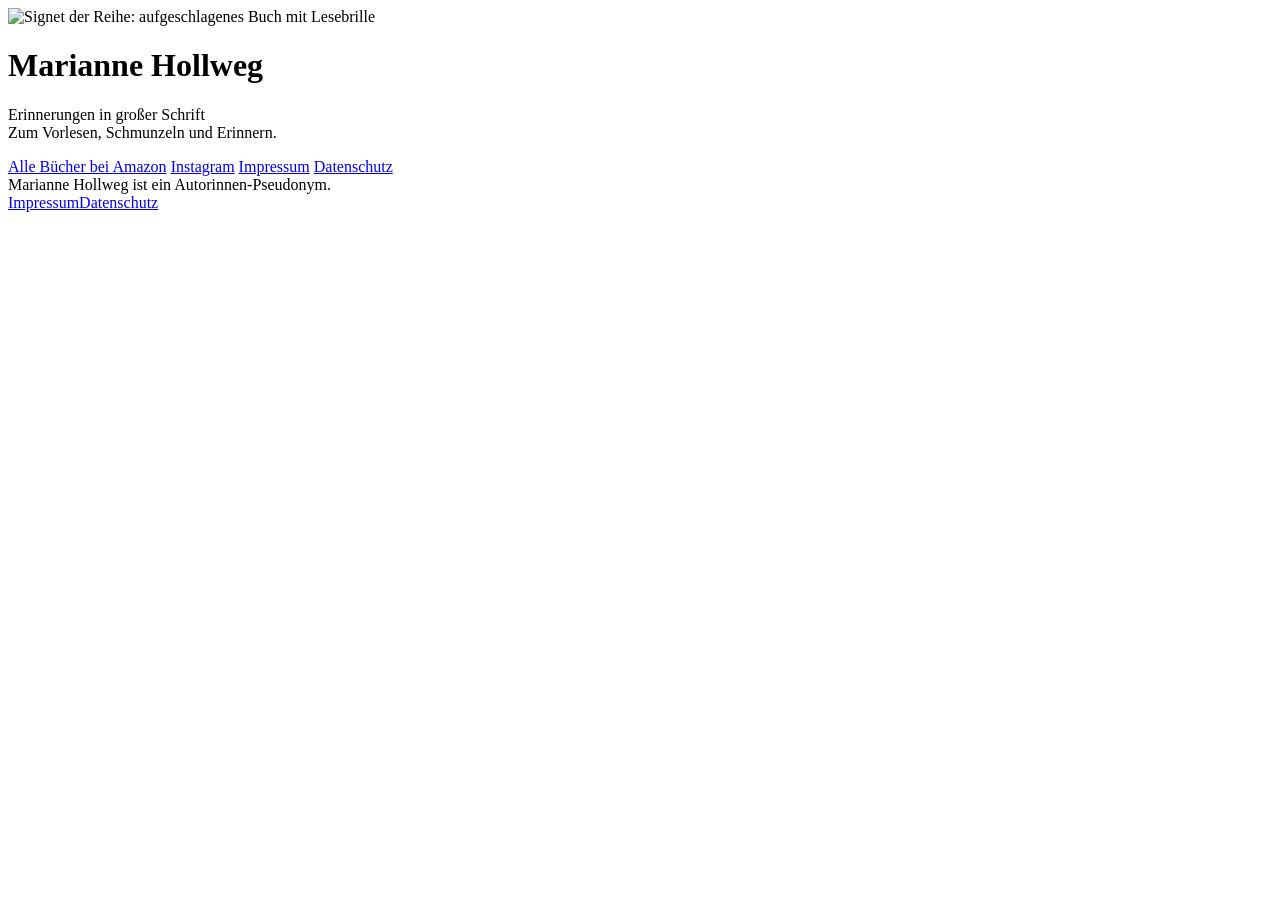
==== index.html @ cd0ddcd4 "Seite aktualisiert: index.html" ====
<!doctype html>
<html lang="de">
<head>
<meta charset="utf-8">
<meta name="viewport" content="width=device-width, initial-scale=1">
<title>Marianne Hollweg – Erinnerungen in großer Schrift</title>
<meta name="description" content="Geschichten von früher in großer Schrift. Zum Vorlesen, Schmunzeln und Erinnern.">
<link rel="stylesheet" href="style.css">
</head>
<body>
<main>
  <div class="kopf">
    <img src="logo.jpg" alt="Signet der Reihe: aufgeschlagenes Buch mit Lesebrille">
    <h1>Marianne Hollweg</h1>
    <p class="unterzeile">Erinnerungen in großer Schrift<br>Zum Vorlesen, Schmunzeln und Erinnern.</p>
  </div>

  <a class="knopf" href="https://www.amazon.de/stores/author/B0HMJ6S78Z">Alle Bücher bei Amazon</a>
  <a class="knopf hell" href="https://www.instagram.com/erinnern.in.grosser.schrift/">Instagram</a>
  <a class="knopf hell" href="impressum.html">Impressum</a>
  <a class="knopf hell" href="datenschutz.html">Datenschutz</a>

  <footer>
    Marianne Hollweg ist ein Autorinnen-Pseudonym.<br>
    <a href="impressum.html">Impressum</a><a href="datenschutz.html">Datenschutz</a>
  </footer>
</main>
</body>
</html>
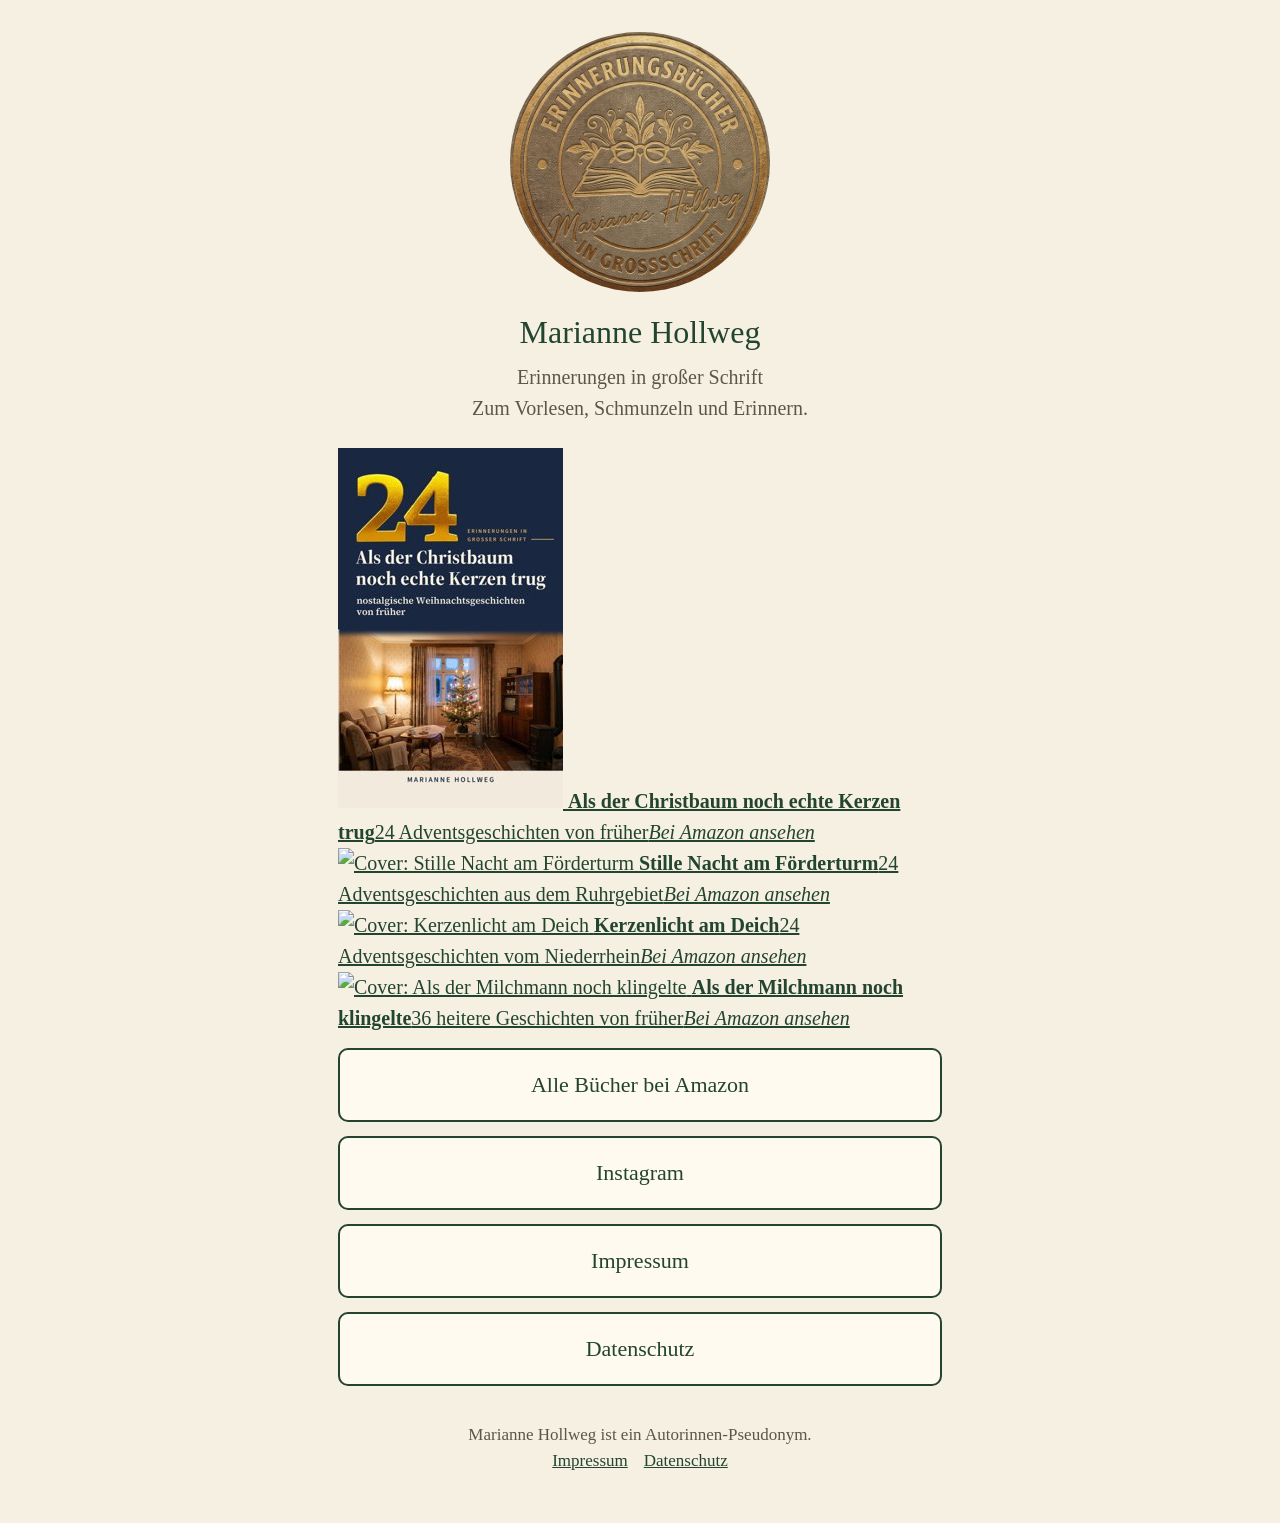
==== commit 59916373: "Seite aktualisiert: index.html" ====
--- a/index.html
+++ b/index.html
@@ -15,7 +15,24 @@
     <p class="unterzeile">Erinnerungen in großer Schrift<br>Zum Vorlesen, Schmunzeln und Erinnern.</p>
   </div>
 
-  <a class="knopf" href="https://www.amazon.de/stores/author/B0HMJ6S78Z">Alle Bücher bei Amazon</a>
+  <a class="buch" href="https://www.amazon.de/dp/B0HMFXVVFJ">
+    <img src="CB_cover.jpg" alt="Cover: Als der Christbaum noch echte Kerzen trug">
+    <span><b>Als der Christbaum noch echte Kerzen trug</b>24 Adventsgeschichten von früher<em>Bei Amazon ansehen</em></span>
+  </a>
+  <a class="buch" href="https://www.amazon.de/dp/B0HMPJW1Z6">
+    <img src="SN_cover.jpg" alt="Cover: Stille Nacht am Förderturm">
+    <span><b>Stille Nacht am Förderturm</b>24 Adventsgeschichten aus dem Ruhrgebiet<em>Bei Amazon ansehen</em></span>
+  </a>
+  <a class="buch" href="https://www.amazon.de/dp/B0HNFS3664">
+    <img src="KD_cover.jpg" alt="Cover: Kerzenlicht am Deich">
+    <span><b>Kerzenlicht am Deich</b>24 Adventsgeschichten vom Niederrhein<em>Bei Amazon ansehen</em></span>
+  </a>
+  <a class="buch" href="https://www.amazon.de/dp/B0HMPCZXTP">
+    <img src="MM_cover.jpg" alt="Cover: Als der Milchmann noch klingelte">
+    <span><b>Als der Milchmann noch klingelte</b>36 heitere Geschichten von früher<em>Bei Amazon ansehen</em></span>
+  </a>
+
+  <a class="knopf hell" href="https://www.amazon.de/stores/author/B0HMJ6S78Z">Alle Bücher bei Amazon</a>
   <a class="knopf hell" href="https://www.instagram.com/erinnern.in.grosser.schrift/">Instagram</a>
   <a class="knopf hell" href="impressum.html">Impressum</a>
   <a class="knopf hell" href="datenschutz.html">Datenschutz</a>
--- a/style.css
+++ b/style.css
@@ -0,0 +1,42 @@
+/* Linkseite Marianne Hollweg – keine externen Schriften, keine Cookies, kein Tracking */
+:root {
+  --creme: #f6f0e3;
+  --papier: #fffaf0;
+  --tanne: #23452f;
+  --gold: #a8812f;
+  --tinte: #2b2620;
+  --leise: #5e554a;
+}
+* { box-sizing: border-box; }
+html { font-size: 20px; }
+body {
+  margin: 0;
+  background: var(--creme);
+  color: var(--tinte);
+  font-family: Georgia, "Times New Roman", serif;
+  line-height: 1.55;
+}
+main { max-width: 640px; margin: 0 auto; padding: 32px 18px 48px; }
+.kopf { text-align: center; }
+.kopf img { width: 260px; height: 260px; max-width: 80vw; max-height: 80vw; border-radius: 50%; display: block; margin: 0 auto; }
+h1 { font-size: 1.6rem; color: var(--tanne); margin: 16px 0 4px; font-weight: normal; }
+h2 { font-size: 1.2rem; color: var(--tanne); margin: 28px 0 8px; font-weight: normal; }
+.unterzeile { color: var(--leise); margin: 0 0 24px; }
+.knopf {
+  display: block;
+  margin: 14px 0;
+  padding: 18px 20px;
+  background: var(--tanne);
+  color: #fff;
+  text-align: center;
+  text-decoration: none;
+  border-radius: 10px;
+  font-size: 1.1rem;
+}
+.knopf.hell { background: var(--papier); color: var(--tanne); border: 2px solid var(--tanne); }
+.knopf:focus, .knopf:hover { outline: 3px solid var(--gold); }
+.text { background: var(--papier); border-radius: 10px; padding: 20px 22px; }
+.text p, .text li { margin: 0 0 12px; }
+a { color: var(--tanne); }
+footer { margin-top: 36px; text-align: center; font-size: 0.85rem; color: var(--leise); }
+footer a { margin: 0 8px; }
